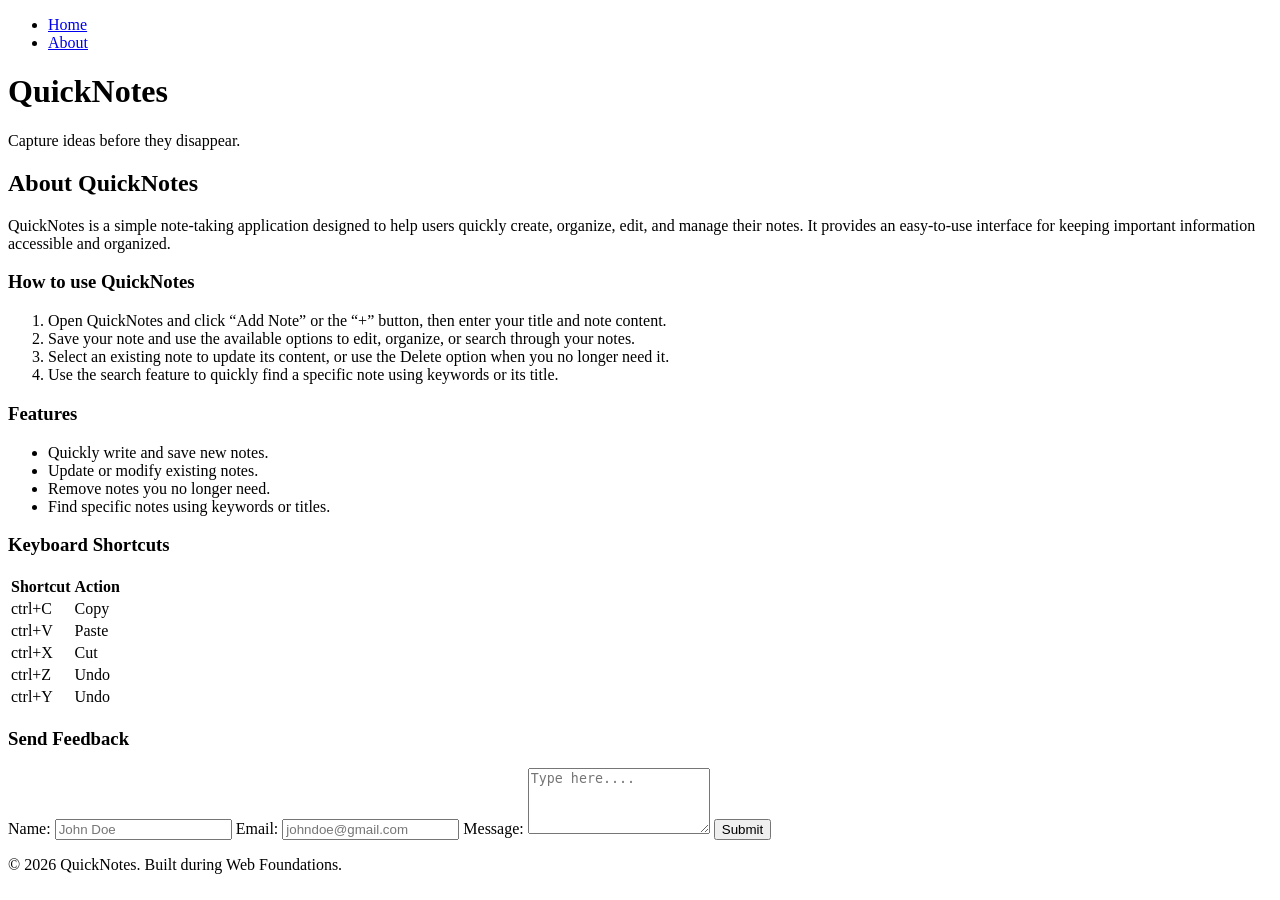
==== day1/about.html @ 630e0626 "Day 1 assignment" ====
<!doctype html>
<html lang="en">
  <head>
    <meta charset="UTF-8" />
    <meta name="viewport" content="width=device-width, initial-scale=1.0" />
    <title>QuickNotes</title>
  </head>
  <body>
    <header>
      <nav>
        <ul>
          <li><a href="index.html">Home</a></li>
          <li><a href="about.html">About</a></li>
        </ul>
      </nav>

      <h1>QuickNotes</h1>
      <p>Capture ideas before they disappear.</p>
    </header>

    <main>
      <h2>About QuickNotes</h2>
      <p>
        QuickNotes is a simple note-taking application designed to help users
        quickly create, organize, edit, and manage their notes. It provides an
        easy-to-use interface for keeping important information accessible and
        organized.
      </p>

      <section>
        <h3>How to use QuickNotes</h3>
        <ol>
          <li>
            Open QuickNotes and click “Add Note” or the “+” button, then enter
            your title and note content.
          </li>
          <li>
            Save your note and use the available options to edit, organize, or
            search through your notes.
          </li>
          <li>
            Select an existing note to update its content, or use the Delete
            option when you no longer need it.
          </li>
          <li>
            Use the search feature to quickly find a specific note using
            keywords or its title.
          </li>
        </ol>
      </section>

      <section>
        <h3>Features</h3>
        <ul>
          <li>Quickly write and save new notes.</li>
          <li>Update or modify existing notes.</li>
          <li>Remove notes you no longer need.</li>
          <li>Find specific notes using keywords or titles.</li>
        </ul>
      </section>

      <section>
        <h3>Keyboard Shortcuts</h3>
        <table>
          <thead>
            <tr>
              <th>Shortcut</th>
              <th>Action</th>
            </tr>
          </thead>

          <tbody>
            <tr>
              <td>ctrl+C</td>
              <td>Copy</td>
            </tr>

            <tr>
                <td>ctrl+V</td>
                <td>Paste</td>
            </tr>

            <tr>
                <td>ctrl+X</td>
                <td>Cut</td>
            </tr>

            <tr>
                <td>ctrl+Z</td>
                <td>Undo</td>
            </tr>

            <tr>
                <td>ctrl+Y</td>
                <td>Undo</td>
            </tr>
          </tbody>
        </table>
      </section>

      <section>
        <h3> Send Feedback</h3>

        <form>
            <label for="name">Name:</label>
            <input name="name" id="name" type="text" placeholder="John Doe" required>

            <label for="email">Email:</label>
            <input name="email" id="email" type="email" placeholder="johndoe@gmail.com" required>

            <label for="message">Message:</label>
            <textarea name="message" id="message" type="text" placeholder="Type here...." rows="4" cols="20" required ></textarea>

            <button type="submit">Submit</button>
        </form>
      </section>
    </main>

    <footer>
      <p>&copy; 2026 QuickNotes. Built during Web Foundations.</p>
    </footer>
  </body>
</html>
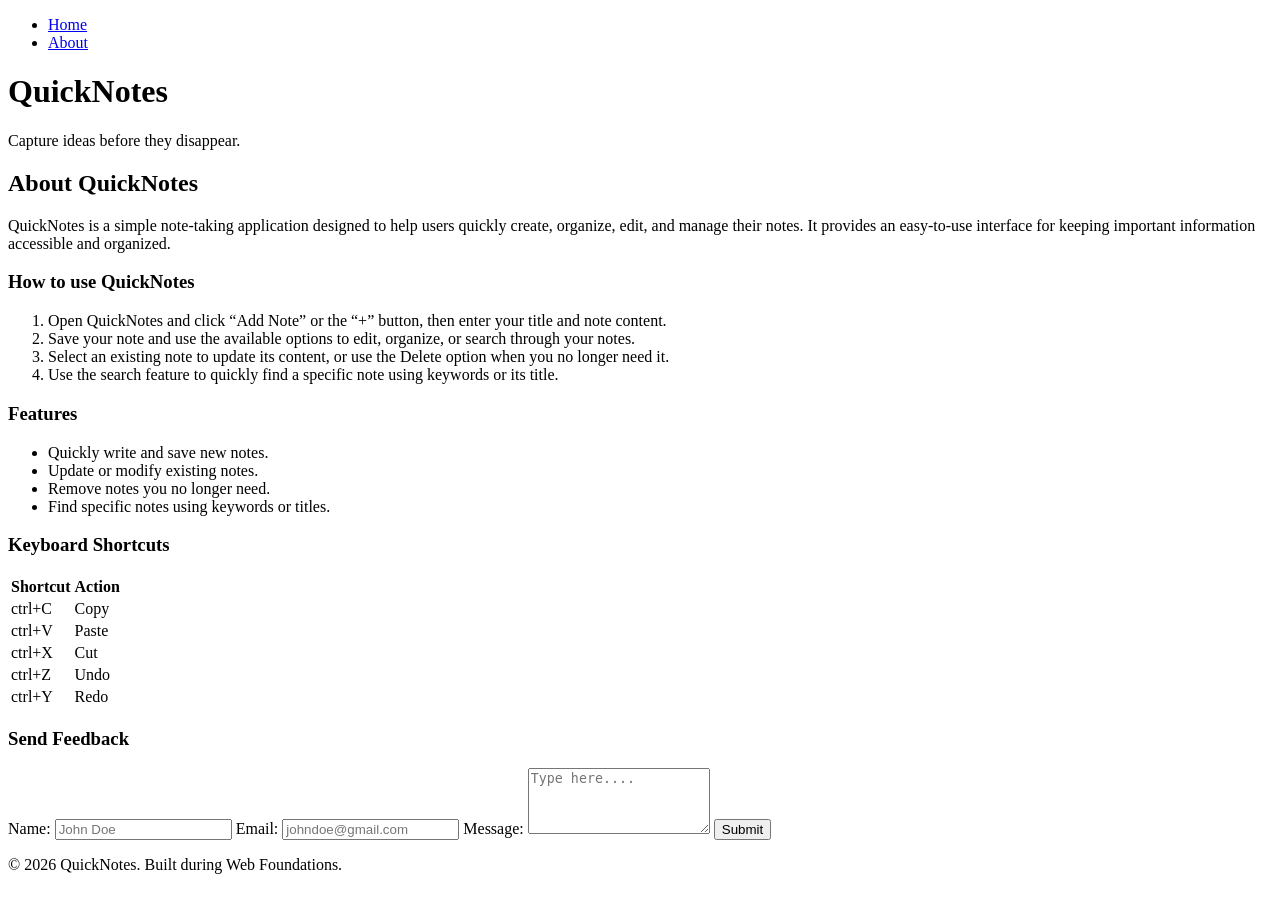
==== commit 5dd3f856: "Minor correction" ====
--- a/day1/about.html
+++ b/day1/about.html
@@ -92,7 +92,7 @@
 
             <tr>
                 <td>ctrl+Y</td>
-                <td>Undo</td>
+                <td>Redo</td>
             </tr>
           </tbody>
         </table>
@@ -109,7 +109,7 @@
             <input name="email" id="email" type="email" placeholder="johndoe@gmail.com" required>
 
             <label for="message">Message:</label>
-            <textarea name="message" id="message" type="text" placeholder="Type here...." rows="4" cols="20" required ></textarea>
+            <textarea name="message" id="message" placeholder="Type here...." rows="4" cols="20" required ></textarea>
 
             <button type="submit">Submit</button>
         </form>
